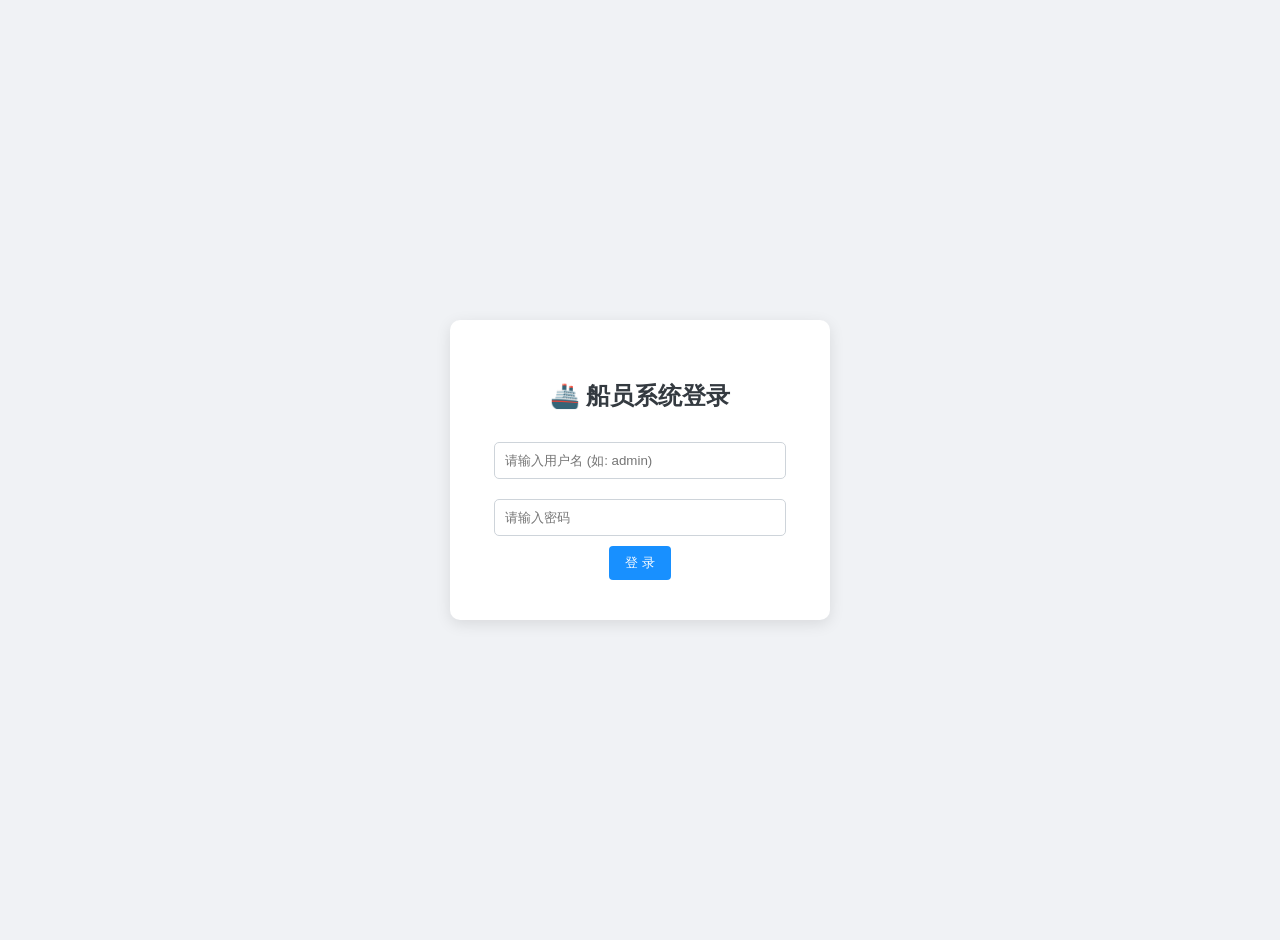
==== frontend/index.html @ 6e68c70a "P0: 船员列表增加搜索筛选分页 + 编辑功能 - 新增姓名搜索、状态筛选、岗位筛选、分页（每页10条） - 新增编辑弹窗，支持修改姓名/性别/电话/岗位 - 修复新增船员重复提交、密码明文展示等bu" ====
<!DOCTYPE html>
<html lang="zh-CN">
<head>
    <meta charset="UTF-8">
    <meta name="viewport" content="width=device-width, initial-scale=1.0">
    <title>出海船员管理系统 - 登录</title>
    <link rel="stylesheet" href="common.css">
    <style>
        body {
            display: flex;
            justify-content: center;
            align-items: center;
            height: 100vh;
        }
        .login-container {
            background: white;
            padding: 40px;
            border-radius: 10px;
            box-shadow: 0 4px 15px rgba(0,0,0,0.1);
            width: 300px;
            text-align: center;
        }
        h2 { color: #343a40; margin-bottom: 20px; }
        input {
            width: 90%;
            padding: 10px;
            margin: 10px 0;
            border: 1px solid #ced4da;
            border-radius: 5px;
            outline: none;
        }
    </style>
</head>
<body>

<div class="login-container">
    <h2>🚢 船员系统登录</h2>
    <input type="text" id="username" placeholder="请输入用户名 (如: admin)">
    <input type="password" id="password" placeholder="请输入密码">
    <button onclick="login()">登 录</button>
</div>

<script src="common.js"></script>
<script>
async function login() {
    var user = document.getElementById('username').value;
    var pass = document.getElementById('password').value;

    if (!user || !pass) {
        showToast('账号和密码不能为空', 'error');
        return;
    }

    try {
        var result = await apiPost('/api/login', { username: user, password: pass });
        if (result.success) {
            localStorage.setItem('crewId', result.id);
            localStorage.setItem('crewName', result.name);
            if (result.role === 'admin') {
                alert('🎉 欢迎管理员：' + result.name);
                window.location.href = 'admin.html';
            } else {
                alert('👋 欢迎船员：' + result.name);
                window.location.href = 'user.html';
            }
        } else {
            showToast(result.message, 'error');
        }
    } catch (e) {
        showToast('网络请求失败，请检查后端是否启动', 'error');
    }
}
</script>
</body>
</html>
---- frontend/common.css ----
/* ========== 通用样式 ========== */
body {
    font-family: 'Microsoft YaHei', sans-serif;
    padding: 20px;
    background-color: #f0f2f5;
    margin: 0;
}

/* ========== 按钮 ========== */
button {
    padding: 8px 16px;
    background-color: #1890ff;
    color: white;
    border: none;
    border-radius: 4px;
    cursor: pointer;
}
button:hover { background-color: #096dd9; }

/* ========== 表格 ========== */
table {
    width: 100%;
    border-collapse: collapse;
    background-color: white;
    box-shadow: 0 1px 4px rgba(0,0,0,0.08);
}
th, td {
    padding: 12px 15px;
    text-align: left;
    border-bottom: 1px solid #e8e8e8;
}
th {
    background-color: #fafafa;
    color: #333;
    font-weight: bold;
}
tr:hover { background-color: #f5f5f5; }

/* ========== 标签 ========== */
.tag-sea {
    background-color: #e6f7ff;
    color: #1890ff;
    padding: 2px 8px;
    border-radius: 12px;
    font-size: 12px;
    border: 1px solid #91d5ff;
}
.tag-land {
    background-color: #f6ffed;
    color: #52c41a;
    padding: 2px 8px;
    border-radius: 12px;
    font-size: 12px;
    border: 1px solid #b7eb8f;
}
.tag-running {
    background-color: #e6f7ff;
    color: #1890ff;
    padding: 2px 8px;
    border-radius: 12px;
    font-size: 12px;
    border: 1px solid #91d5ff;
}
.tag-arrived {
    background-color: #f6ffed;
    color: #52c41a;
    padding: 2px 8px;
    border-radius: 12px;
    font-size: 12px;
    border: 1px solid #b7eb8f;
}

/* ========== 模态弹窗 ========== */
.modal {
    display: none;
    position: fixed;
    top: 0; left: 0;
    width: 100%; height: 100%;
    background-color: rgba(0,0,0,0.5);
    justify-content: center;
    align-items: center;
}
.modal-content {
    background-color: white;
    padding: 25px;
    border-radius: 8px;
    width: 400px;
    box-shadow: 0 4px 12px rgba(0,0,0,0.15);
}
.modal-content h3 {
    margin-top: 0;
    margin-bottom: 20px;
}

/* ========== 表单 ========== */
.form-group {
    margin-bottom: 15px;
}
.form-group label {
    display: block;
    margin-bottom: 5px;
    color: #333;
    font-size: 14px;
}
.form-group input, .form-group select {
    width: 100%;
    padding: 8px;
    border: 1px solid #ccc;
    border-radius: 4px;
    box-sizing: border-box;
}
.modal-actions {
    display: flex;
    justify-content: flex-end;
    gap: 10px;
    margin-top: 20px;
}
.btn-cancel {
    background-color: #fff;
    color: #333;
    border: 1px solid #d9d9d9;
}
.btn-cancel:hover { background-color: #f5f5f5; }

/* ========== 头部栏 ========== */
.header-bar {
    display: flex;
    justify-content: space-between;
    align-items: center;
    margin-bottom: 20px;
}

/* ========== 操作按钮 ========== */
.action-btn {
    padding: 4px 8px;
    border: none;
    border-radius: 4px;
    cursor: pointer;
    font-size: 12px;
    margin-right: 5px;
}
.btn-status {
    background-color: #52c41a;
    color: white;
}
.btn-status.recall {
    background-color: #faad14;
}
.btn-edit { background-color: #1890ff; color: white; }
.btn-delete { background-color: #ff4d4f; color: white; }

/* ========== 搜索栏 ========== */
.search-bar {
    display: flex;
    gap: 10px;
    margin-bottom: 20px;
    align-items: center;
}
.search-bar input, .search-bar select {
    padding: 8px 12px;
    border: 1px solid #d9d9d9;
    border-radius: 4px;
    font-size: 14px;
    outline: none;
}
.search-bar input:focus, .search-bar select:focus {
    border-color: #1890ff;
    box-shadow: 0 0 0 2px rgba(24,144,255,0.2);
}

/* ========== 分页 ========== */
.pagination {
    display: flex;
    justify-content: center;
    align-items: center;
    gap: 10px;
    margin-top: 20px;
    padding: 10px;
}
.pagination button { min-width: 36px; }
.pagination button:disabled {
    background-color: #d9d9d9;
    cursor: not-allowed;
}
.pagination span { color: #666; font-size: 14px; }

/* ========== 统计卡片 ========== */
.stats-row {
    display: flex;
    gap: 20px;
    margin-bottom: 20px;
}
.stat-card {
    flex: 1;
    background: white;
    padding: 20px;
    border-radius: 8px;
    box-shadow: 0 1px 4px rgba(0,0,0,0.08);
    border-left: 5px solid #1890ff;
}
.stat-card.warning { border-left-color: #faad14; }
.stat-card .stat-label { color: #888; font-size: 14px; }
.stat-card .stat-value {
    font-size: 28px;
    font-weight: bold;
    color: #333;
    margin-top: 10px;
}

/* ========== 加载/错误提示 ========== */
.toast {
    position: fixed;
    top: 20px;
    right: 20px;
    padding: 12px 20px;
    border-radius: 4px;
    color: white;
    font-size: 14px;
    z-index: 9999;
    box-shadow: 0 2px 8px rgba(0,0,0,0.15);
    animation: toastIn 0.3s ease;
}
.toast-error { background-color: #ff4d4f; }
.toast-success { background-color: #52c41a; }
@keyframes toastIn {
    from { opacity: 0; transform: translateY(-20px); }
    to { opacity: 1; transform: translateY(0); }
}
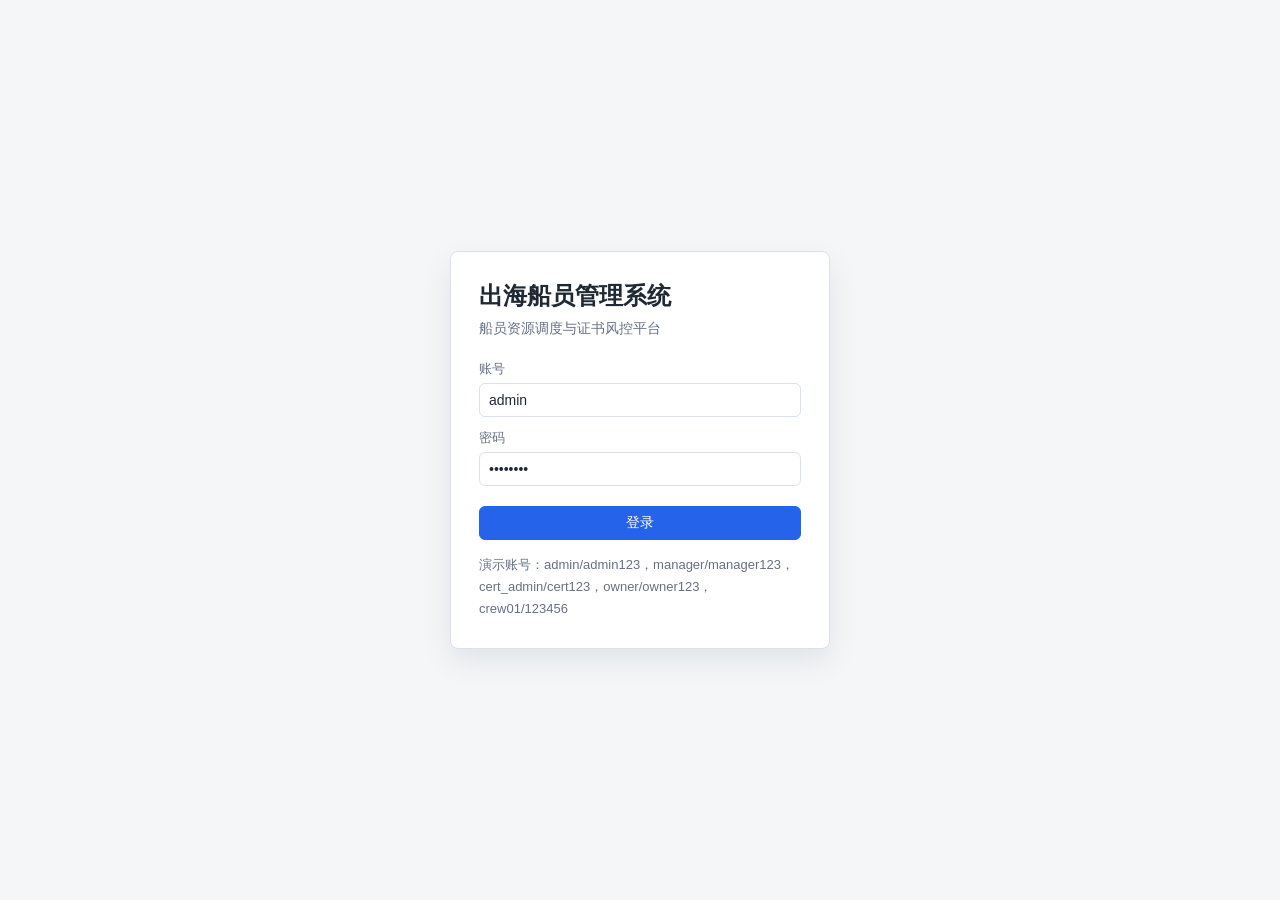
==== commit 1aba7c7f: "最后版本" ====
--- a/frontend/index.html
+++ b/frontend/index.html
@@ -7,67 +7,85 @@
     <link rel="stylesheet" href="common.css">
     <style>
         body {
+            min-height: 100vh;
+            display: grid;
+            place-items: center;
+            padding: 20px;
+        }
+        .login-box {
+            width: min(380px, 100%);
+            padding: 28px;
+            border: 1px solid var(--line);
+            border-radius: 8px;
+            background: #fff;
+            box-shadow: 0 12px 30px rgba(15, 23, 42, 0.08);
+        }
+        .login-box h1 {
+            font-size: 24px;
+            margin-bottom: 8px;
+        }
+        .login-box .subtitle {
+            margin-bottom: 22px;
+        }
+        .login-box .field {
             display: flex;
-            justify-content: center;
-            align-items: center;
-            height: 100vh;
+            flex-direction: column;
+            gap: 5px;
+            margin-bottom: 12px;
         }
-        .login-container {
-            background: white;
-            padding: 40px;
-            border-radius: 10px;
-            box-shadow: 0 4px 15px rgba(0,0,0,0.1);
-            width: 300px;
-            text-align: center;
+        .login-box button {
+            width: 100%;
+            margin-top: 8px;
         }
-        h2 { color: #343a40; margin-bottom: 20px; }
-        input {
-            width: 90%;
-            padding: 10px;
-            margin: 10px 0;
-            border: 1px solid #ced4da;
-            border-radius: 5px;
-            outline: none;
+        .demo {
+            margin-top: 14px;
+            color: var(--muted);
+            line-height: 1.7;
+            font-size: 13px;
         }
     </style>
 </head>
 <body>
-
-<div class="login-container">
-    <h2>🚢 船员系统登录</h2>
-    <input type="text" id="username" placeholder="请输入用户名 (如: admin)">
-    <input type="password" id="password" placeholder="请输入密码">
-    <button onclick="login()">登 录</button>
+<div class="login-box">
+    <h1>出海船员管理系统</h1>
+    <div class="subtitle">船员资源调度与证书风控平台</div>
+    <div class="field">
+        <label for="username">账号</label>
+        <input id="username" value="admin" autocomplete="username">
+    </div>
+    <div class="field">
+        <label for="password">密码</label>
+        <input id="password" type="password" value="admin123" autocomplete="current-password">
+    </div>
+    <button onclick="login()">登录</button>
+    <div class="demo">
+        演示账号：admin/admin123，manager/manager123，cert_admin/cert123，owner/owner123，crew01/123456
+    </div>
 </div>
 
 <script src="common.js"></script>
 <script>
 async function login() {
-    var user = document.getElementById('username').value;
-    var pass = document.getElementById('password').value;
-
-    if (!user || !pass) {
-        showToast('账号和密码不能为空', 'error');
+    const username = document.getElementById('username').value.trim();
+    const password = document.getElementById('password').value;
+    if (!username || !password) {
+        showToast('请输入账号和密码', 'error');
         return;
     }
-
     try {
-        var result = await apiPost('/api/login', { username: user, password: pass });
-        if (result.success) {
-            localStorage.setItem('crewId', result.id);
-            localStorage.setItem('crewName', result.name);
-            if (result.role === 'admin') {
-                alert('🎉 欢迎管理员：' + result.name);
-                window.location.href = 'admin.html';
-            } else {
-                alert('👋 欢迎船员：' + result.name);
-                window.location.href = 'user.html';
-            }
+        const result = await apiPost('/api/login', { username, password });
+        localStorage.setItem('token', result.token);
+        localStorage.setItem('userId', result.id);
+        localStorage.setItem('username', result.username);
+        localStorage.setItem('displayName', result.name);
+        localStorage.setItem('role', result.role);
+        if (result.role === 'admin') {
+            window.location.href = 'admin.html?v=2026052901';
         } else {
-            showToast(result.message, 'error');
+            window.location.href = 'user.html?v=2026052901';
         }
     } catch (e) {
-        showToast('网络请求失败，请检查后端是否启动', 'error');
+        showToast(e.message || '登录失败', 'error');
     }
 }
 </script>
--- a/frontend/common.css
+++ b/frontend/common.css
@@ -1,228 +1,335 @@
-/* ========== 通用样式 ========== */
+:root {
+    --bg: #f4f6f8;
+    --surface: #ffffff;
+    --text: #1f2933;
+    --muted: #667085;
+    --line: #d9e2ec;
+    --blue: #2563eb;
+    --green: #16a34a;
+    --amber: #d97706;
+    --red: #dc2626;
+    --cyan: #0891b2;
+}
+
+* {
+    box-sizing: border-box;
+}
+
 body {
-    font-family: 'Microsoft YaHei', sans-serif;
+    margin: 0;
     padding: 20px;
-    background-color: #f0f2f5;
+    background: var(--bg);
+    color: var(--text);
+    font-family: "Microsoft YaHei", Arial, sans-serif;
+    font-size: 14px;
+}
+
+h1,
+h2,
+h3 {
     margin: 0;
-}
-
-/* ========== 按钮 ========== */
+    font-weight: 700;
+}
+
+button,
+input,
+select,
+textarea {
+    font: inherit;
+}
+
 button {
-    padding: 8px 16px;
-    background-color: #1890ff;
-    color: white;
-    border: none;
-    border-radius: 4px;
+    min-height: 34px;
+    padding: 7px 14px;
+    border: 1px solid var(--blue);
+    border-radius: 6px;
+    background: var(--blue);
+    color: #fff;
     cursor: pointer;
 }
-button:hover { background-color: #096dd9; }
-
-/* ========== 表格 ========== */
+
+button:hover {
+    filter: brightness(0.95);
+}
+
+button.secondary {
+    background: #fff;
+    color: var(--blue);
+}
+
+button.danger {
+    border-color: var(--red);
+    background: var(--red);
+}
+
+button:disabled {
+    border-color: #cbd5e1;
+    background: #cbd5e1;
+    cursor: not-allowed;
+}
+
+.page {
+    max-width: 1280px;
+    margin: 0 auto;
+}
+
+.header-bar {
+    display: flex;
+    align-items: center;
+    justify-content: space-between;
+    gap: 16px;
+    margin-bottom: 18px;
+}
+
+.subtitle {
+    color: var(--muted);
+    margin-top: 6px;
+}
+
+.toolbar,
+.form-grid {
+    display: flex;
+    flex-wrap: wrap;
+    gap: 10px;
+    align-items: end;
+    margin-bottom: 16px;
+}
+
+.form-grid .field,
+.toolbar .field {
+    display: flex;
+    min-width: 180px;
+    flex-direction: column;
+    gap: 5px;
+}
+
+label {
+    color: var(--muted);
+    font-size: 13px;
+}
+
+input,
+select,
+textarea {
+    width: 100%;
+    min-height: 34px;
+    padding: 7px 9px;
+    border: 1px solid var(--line);
+    border-radius: 6px;
+    background: #fff;
+    color: var(--text);
+}
+
+input:focus,
+select:focus,
+textarea:focus {
+    border-color: var(--blue);
+    outline: none;
+    box-shadow: 0 0 0 3px rgba(37, 99, 235, 0.12);
+}
+
+.panel {
+    margin-bottom: 18px;
+    padding: 16px;
+    border: 1px solid var(--line);
+    border-radius: 8px;
+    background: var(--surface);
+}
+
+.panel-title {
+    display: flex;
+    justify-content: space-between;
+    align-items: center;
+    gap: 12px;
+    margin-bottom: 14px;
+}
+
+.metric-grid {
+    display: grid;
+    grid-template-columns: repeat(auto-fit, minmax(150px, 1fr));
+    gap: 12px;
+    margin-bottom: 18px;
+}
+
+.metric {
+    min-height: 92px;
+    padding: 14px;
+    border: 1px solid var(--line);
+    border-left: 4px solid var(--blue);
+    border-radius: 8px;
+    background: #fff;
+}
+
+.metric strong {
+    display: block;
+    margin-top: 10px;
+    font-size: 28px;
+}
+
+.metric span {
+    color: var(--muted);
+}
+
+.grid-two {
+    display: grid;
+    grid-template-columns: repeat(2, minmax(0, 1fr));
+    gap: 16px;
+}
+
 table {
     width: 100%;
     border-collapse: collapse;
-    background-color: white;
-    box-shadow: 0 1px 4px rgba(0,0,0,0.08);
-}
-th, td {
-    padding: 12px 15px;
+    background: #fff;
+}
+
+th,
+td {
+    padding: 11px 12px;
+    border-bottom: 1px solid var(--line);
     text-align: left;
-    border-bottom: 1px solid #e8e8e8;
-}
+    vertical-align: top;
+}
+
 th {
-    background-color: #fafafa;
-    color: #333;
-    font-weight: bold;
-}
-tr:hover { background-color: #f5f5f5; }
-
-/* ========== 标签 ========== */
-.tag-sea {
-    background-color: #e6f7ff;
-    color: #1890ff;
-    padding: 2px 8px;
-    border-radius: 12px;
+    background: #f8fafc;
+    color: #344054;
+    font-weight: 700;
+}
+
+tr:hover td {
+    background: #f9fbfd;
+}
+
+.badge {
+    display: inline-block;
+    min-width: 56px;
+    padding: 3px 8px;
+    border-radius: 999px;
+    text-align: center;
     font-size: 12px;
-    border: 1px solid #91d5ff;
-}
-.tag-land {
-    background-color: #f6ffed;
-    color: #52c41a;
-    padding: 2px 8px;
-    border-radius: 12px;
-    font-size: 12px;
-    border: 1px solid #b7eb8f;
-}
-.tag-running {
-    background-color: #e6f7ff;
-    color: #1890ff;
-    padding: 2px 8px;
-    border-radius: 12px;
-    font-size: 12px;
-    border: 1px solid #91d5ff;
-}
-.tag-arrived {
-    background-color: #f6ffed;
-    color: #52c41a;
-    padding: 2px 8px;
-    border-radius: 12px;
-    font-size: 12px;
-    border: 1px solid #b7eb8f;
-}
-
-/* ========== 模态弹窗 ========== */
+    white-space: nowrap;
+}
+
+.badge-success {
+    background: #dcfce7;
+    color: #166534;
+}
+
+.badge-info {
+    background: #cffafe;
+    color: #155e75;
+}
+
+.badge-warning {
+    background: #fef3c7;
+    color: #92400e;
+}
+
+.badge-danger {
+    background: #fee2e2;
+    color: #991b1b;
+}
+
+.badge-muted {
+    background: #e5e7eb;
+    color: #374151;
+}
+
+.actions {
+    display: flex;
+    flex-wrap: wrap;
+    gap: 6px;
+}
+
+.bar {
+    width: 100%;
+    height: 8px;
+    overflow: hidden;
+    border-radius: 999px;
+    background: #e5e7eb;
+}
+
+.bar span {
+    display: block;
+    height: 100%;
+    border-radius: inherit;
+    background: linear-gradient(90deg, var(--blue), var(--cyan));
+}
+
+.note {
+    color: var(--muted);
+    font-size: 13px;
+}
+
+.empty {
+    padding: 24px;
+    color: var(--muted);
+    text-align: center;
+}
+
+.toast {
+    position: fixed;
+    top: 18px;
+    right: 18px;
+    z-index: 9999;
+    max-width: 360px;
+    padding: 11px 14px;
+    border-radius: 8px;
+    color: #fff;
+    box-shadow: 0 8px 24px rgba(15, 23, 42, 0.18);
+}
+
+.toast-success {
+    background: var(--green);
+}
+
+.toast-error {
+    background: var(--red);
+}
+
 .modal {
     display: none;
     position: fixed;
-    top: 0; left: 0;
-    width: 100%; height: 100%;
-    background-color: rgba(0,0,0,0.5);
+    inset: 0;
+    z-index: 1000;
+    align-items: center;
     justify-content: center;
-    align-items: center;
-}
+    padding: 20px;
+    background: rgba(15, 23, 42, 0.45);
+}
+
 .modal-content {
-    background-color: white;
-    padding: 25px;
+    width: min(720px, 100%);
+    max-height: 92vh;
+    overflow: auto;
+    padding: 18px;
     border-radius: 8px;
-    width: 400px;
-    box-shadow: 0 4px 12px rgba(0,0,0,0.15);
-}
-.modal-content h3 {
-    margin-top: 0;
-    margin-bottom: 20px;
-}
-
-/* ========== 表单 ========== */
-.form-group {
-    margin-bottom: 15px;
-}
-.form-group label {
-    display: block;
-    margin-bottom: 5px;
-    color: #333;
-    font-size: 14px;
-}
-.form-group input, .form-group select {
-    width: 100%;
-    padding: 8px;
-    border: 1px solid #ccc;
-    border-radius: 4px;
-    box-sizing: border-box;
-}
+    background: #fff;
+}
+
 .modal-actions {
     display: flex;
     justify-content: flex-end;
-    gap: 10px;
-    margin-top: 20px;
-}
-.btn-cancel {
-    background-color: #fff;
-    color: #333;
-    border: 1px solid #d9d9d9;
-}
-.btn-cancel:hover { background-color: #f5f5f5; }
-
-/* ========== 头部栏 ========== */
-.header-bar {
-    display: flex;
-    justify-content: space-between;
-    align-items: center;
-    margin-bottom: 20px;
-}
-
-/* ========== 操作按钮 ========== */
-.action-btn {
-    padding: 4px 8px;
-    border: none;
-    border-radius: 4px;
-    cursor: pointer;
-    font-size: 12px;
-    margin-right: 5px;
-}
-.btn-status {
-    background-color: #52c41a;
-    color: white;
-}
-.btn-status.recall {
-    background-color: #faad14;
-}
-.btn-edit { background-color: #1890ff; color: white; }
-.btn-delete { background-color: #ff4d4f; color: white; }
-
-/* ========== 搜索栏 ========== */
-.search-bar {
-    display: flex;
-    gap: 10px;
-    margin-bottom: 20px;
-    align-items: center;
-}
-.search-bar input, .search-bar select {
-    padding: 8px 12px;
-    border: 1px solid #d9d9d9;
-    border-radius: 4px;
-    font-size: 14px;
-    outline: none;
-}
-.search-bar input:focus, .search-bar select:focus {
-    border-color: #1890ff;
-    box-shadow: 0 0 0 2px rgba(24,144,255,0.2);
-}
-
-/* ========== 分页 ========== */
-.pagination {
-    display: flex;
-    justify-content: center;
-    align-items: center;
-    gap: 10px;
-    margin-top: 20px;
-    padding: 10px;
-}
-.pagination button { min-width: 36px; }
-.pagination button:disabled {
-    background-color: #d9d9d9;
-    cursor: not-allowed;
-}
-.pagination span { color: #666; font-size: 14px; }
-
-/* ========== 统计卡片 ========== */
-.stats-row {
-    display: flex;
-    gap: 20px;
-    margin-bottom: 20px;
-}
-.stat-card {
-    flex: 1;
-    background: white;
-    padding: 20px;
-    border-radius: 8px;
-    box-shadow: 0 1px 4px rgba(0,0,0,0.08);
-    border-left: 5px solid #1890ff;
-}
-.stat-card.warning { border-left-color: #faad14; }
-.stat-card .stat-label { color: #888; font-size: 14px; }
-.stat-card .stat-value {
-    font-size: 28px;
-    font-weight: bold;
-    color: #333;
-    margin-top: 10px;
-}
-
-/* ========== 加载/错误提示 ========== */
-.toast {
-    position: fixed;
-    top: 20px;
-    right: 20px;
-    padding: 12px 20px;
-    border-radius: 4px;
-    color: white;
-    font-size: 14px;
-    z-index: 9999;
-    box-shadow: 0 2px 8px rgba(0,0,0,0.15);
-    animation: toastIn 0.3s ease;
-}
-.toast-error { background-color: #ff4d4f; }
-.toast-success { background-color: #52c41a; }
-@keyframes toastIn {
-    from { opacity: 0; transform: translateY(-20px); }
-    to { opacity: 1; transform: translateY(0); }
-}
+    gap: 8px;
+    margin-top: 16px;
+}
+
+@media (max-width: 840px) {
+    body {
+        padding: 12px;
+    }
+
+    .grid-two {
+        grid-template-columns: 1fr;
+    }
+
+    .header-bar {
+        align-items: flex-start;
+        flex-direction: column;
+    }
+
+    table {
+        display: block;
+        overflow-x: auto;
+    }
+}
